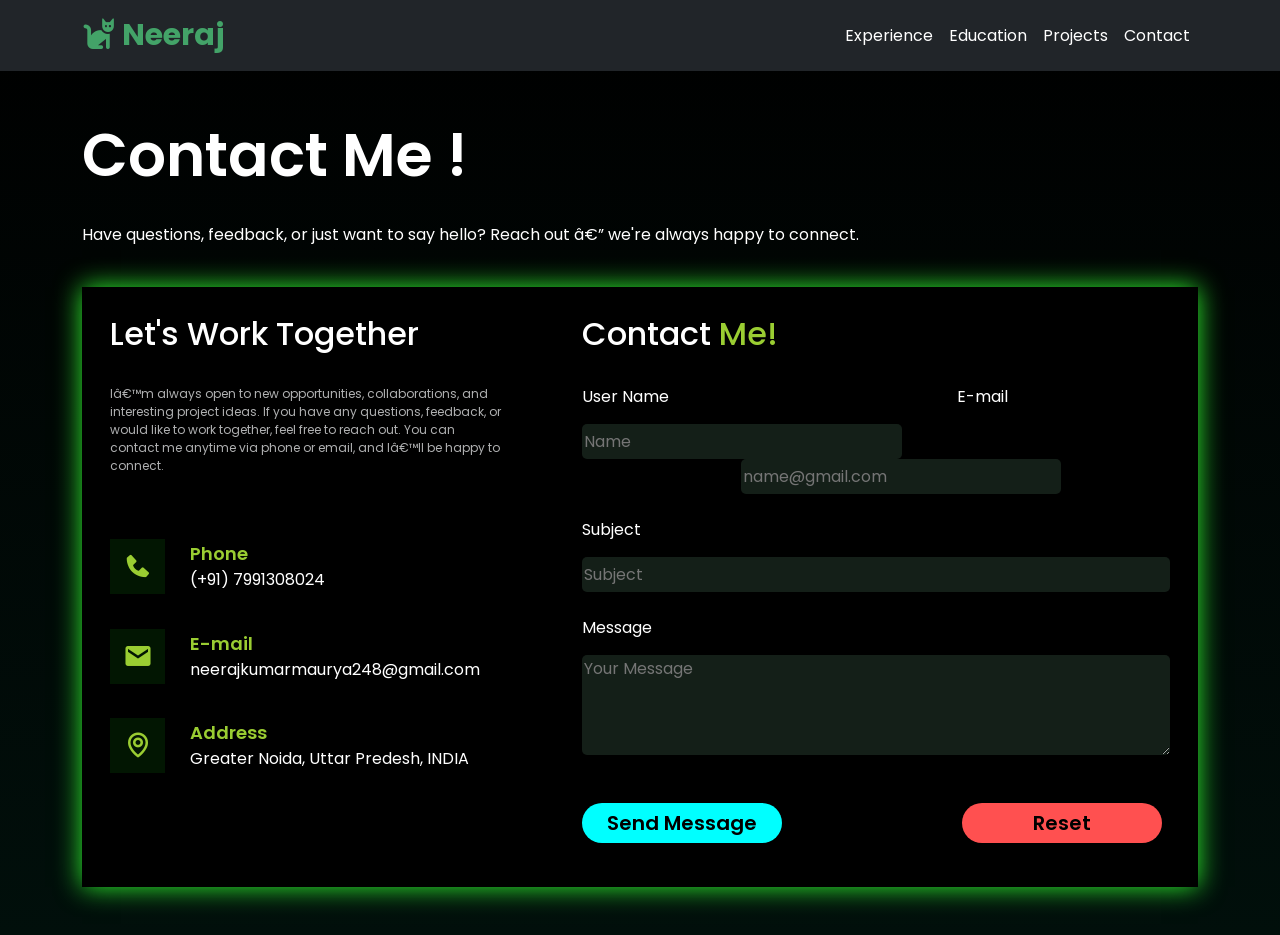
==== contact.html @ f8e5a3b6 "Deployment date 27-01-2026" ====
<html>

<head>
    <title>Contact</title>

    <!-- Bootstrap  -->
    <link href="https://cdn.jsdelivr.net/npm/bootstrap@5.3.8/dist/css/bootstrap.min.css" rel="stylesheet"
        integrity="sha384-sRIl4kxILFvY47J16cr9ZwB07vP4J8+LH7qKQnuqkuIAvNWLzeN8tE5YBujZqJLB" crossorigin="anonymous">

    <!-- FontAwesome -->
    <link rel="stylesheet" href="https://cdnjs.cloudflare.com/ajax/libs/font-awesome/6.5.1/css/all.min.css">

    <!-- Google Font -->
    <link rel="preconnect" href="https://fonts.googleapis.com">
    <link rel="preconnect" href="https://fonts.gstatic.com" crossorigin>
    <link
        href="https://fonts.googleapis.com/css2?family=Poppins:ital,wght@0,100;0,200;0,300;0,400;0,500;0,600;0,700;0,800;0,900;1,100;1,200;1,300;1,400;1,500;1,600;1,700;1,800;1,900&display=swap"
        rel="stylesheet">

    <link rel="stylesheet" href="https://cdn.hugeicons.com/font/hgi-stroke-rounded.css">
    <link href="https://unpkg.com/boxicons@2.1.4/css/boxicons.min.css" rel="stylesheet">

    <meta name="viewport" content="width=device-width, initial-scale=1.0">

    <style>
        body {
            width: 100%;
            min-height: 100%;
            font-family: "poppins";
            background:
                linear-gradient(180deg, #000, #010f0b),
                url("https://www.transparenttextures.com/patterns/noise.png");
            background-blend-mode: overlay;
            color: white;
        }

        .navbar-brand {
            font-size: 30px;
            color: rgb(67, 163, 104);
            font-weight: bold;
        }
        h1 {
            font-size: 60px;
            font-weight: 600;
        }
        .details {
            display: flex;
            gap: 25px;
        }

        .icons {
            height: 55px;
            width: 55px;
            background-color: rgb(2, 22, 2);
            color: yellowgreen;
            font-size: 30px;
            text-align: center;
            padding: 12px;
            /* border-radius: 100%; */
            
        }

        .data {
            line-height: 1.1;
        }

        .data_head {
            color: yellowgreen;
            font-size: 18px;
            font-weight: 600;
            margin-bottom: 7px;
            margin-top: 5px;
        }

        .card_head {
            color: yellowgreen;
            text-decoration: none;
        }
        .send {
            color: black;
            background-color: aqua;
            border: none;
            height: 40px;
            width: 200px;
            font-size: 20px;
            font-weight: 600;
            border-radius: 20px;

        }

        .reset {
            background-color: rgb(255, 80, 80);
            border: none;
            height: 40px;
            width: 200px;
            font-size: 20px;
            font-weight: 600;
            border-radius: 20px;
            color: black;
        }
        .left_para{
            color: rgb(175, 176, 177);
            font-size: 12px;
        }
        .form-mail{
            margin-left: 27%;
        }
        .maincard{
            display: flex;
            justify-content: center;
            background-color: black;
            padding: 28px;
            gap: 80px;
            box-shadow: 0 0 25px rgb(47, 248, 47);
        }
        .left_card{
            
            width: 40%;
        }
        .right_card{
            width: 60%;
        }
        input {
            background-color: #141f18;
            border: none;
            height: 35px;
            color: aquamarine;
            border-radius: 5px;
        }
        input:focus {
            background-color: #141f18;
            color: aquamarine;
            border-radius: 5px;
            border: none;
        }
        textarea{
            background-color: #141f18;
            color: aquamarine;
            border-radius: 5px;
            border: none;
        }
    </style>
</head>

<body>

    <!-- NavBar -->
    <nav class="navbar sticky-top navbar-expand-lg bg-dark " data-bs-theme="dark">
        <div class="container">
            <a class="navbar-brand" href="index.html"> <i class="fa-solid fa-cat"></i> Neeraj</a>
            <button class="navbar-toggler" type="button" data-bs-toggle="collapse"
                data-bs-target="#navbarSupportedContent" aria-controls="navbarSupportedContent" aria-expanded="false"
                aria-label="Toggle navigation">
                <span class="navbar-toggler-icon"></span>
            </button>
            <div class="collapse navbar-collapse" id="navbarSupportedContent">
                <ul class="navbar-nav ms-auto mb-2 mb-lg-0">
                    <li class="nav-item">
                        <a class="nav-link active" aria-current="page" href="experience.html">Experience</a>
                    </li>
                    <li class="nav-item">
                        <a class="nav-link active" aria-current="page" href="education_page.html">Education</a>
                    </li>
                    <li class="nav-item">
                        <a class="nav-link active" aria-current="page" href="projects.html">Projects</a>
                    </li>
                    <li class="nav-item">
                        <a class="nav-link active" aria-current="page" href="contact.html">Contact</a>
                    </li>


                </ul>

            </div>
        </div>
    </nav>

    <div class="container">

        <br><br>
        <h1>Contact Me !</h1>
        <br>
        <p>Have questions, feedback, or just want to say hello? Reach out — we're always happy to connect.</p>
        <br>
        <section class="maincard">
            <div class="left_card">
                <h2>Let's Work Together </h2><br>
                <p class="left_para">I’m always open to new opportunities, collaborations, and interesting project ideas. If you have any
                    questions, feedback, or would like to work together, feel free to reach out. You can contact me
                    anytime via phone or email, and I’ll be happy to connect.</p>
                <br><br>
                <div class="details">
                    <section class="icons"> <i class='bx  bxs-phone'></i> </section>
                    <div class="data">
                        <p class="data_head">Phone</p>
                        <p>(+91) 7991308024</p>
                    </div>
                </div>
                <br>
                <div class="details">
                    <section class="icons"> <i class='bx bxs-envelope'></i> </section>
                    <div class="data">
                        <p class="data_head">E-mail</p>
                        <p>neerajkumarmaurya248@gmail.com</p>
                    </div>
                </div>
                <br>
                <div class="details">
                    <section class="icons"> <i class='bx  bx-map'></i> </section>
                    <div class="data">
                        <p class="data_head">Address</p>
                        <p>Greater Noida, Uttar Predesh, INDIA</p>
                    </div>
                </div>
            </div>
            <div class="right_card">
                <h2> Contact <a class="card_head">Me!</a></h2><br>
                <form>

                    <label style="margin-bottom: 15px;">User Name</label><label
                        style="margin-left: 49%;">E-mail</label><br>
                    <input type="text" placeholder="Name" required class="form-item" maxlength="30" class="input_field">
                    <input type="email" placeholder="name@gmail.com" required class="form-mail" maxlength="30">
                    <br><br>
                    <label style="margin-bottom: 15px;">Subject</label><br>
                    <input type="text" placeholder="Subject" required class="form-item" style="width: 100%;">
                    <br><br>
                    <label style="margin-bottom: 15px;">Message</label><br>
                    <textarea placeholder="Your Message" required rows="4" style="width: 100%;"
                        class="form-item"></textarea>
                    <br><br><br>
                    <button type="submit" class="Send">Send Message</button>
                    <button type="reset" class="Reset" style="margin-left: 30%;">Reset</button>

                </form>
            </div>
        </section>

        <br><br>
    </div>

</body>
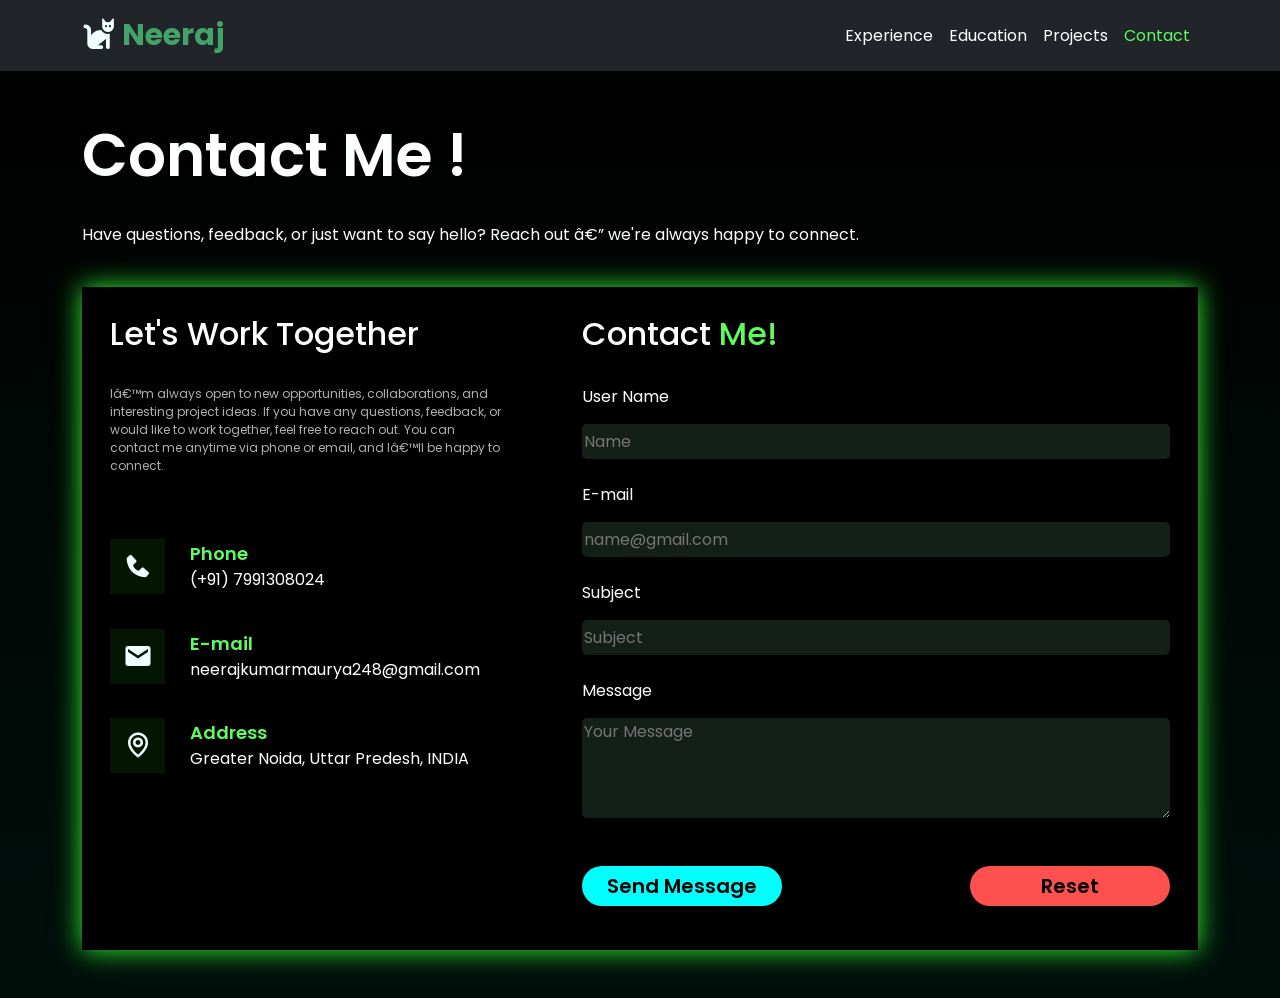
==== commit e7df8c73: "responsive layout UPDATE and bug FIX" ====
--- a/contact.html
+++ b/contact.html
@@ -39,10 +39,15 @@
             color: rgb(67, 163, 104);
             font-weight: bold;
         }
+        i {
+            color: azure;
+        }
+
         h1 {
             font-size: 60px;
             font-weight: 600;
         }
+
         .details {
             display: flex;
             gap: 25px;
@@ -52,12 +57,12 @@
             height: 55px;
             width: 55px;
             background-color: rgb(2, 22, 2);
-            color: yellowgreen;
+            color: rgb(96, 250, 96);
             font-size: 30px;
             text-align: center;
             padding: 12px;
             /* border-radius: 100%; */
-            
+
         }
 
         .data {
@@ -65,7 +70,7 @@
         }
 
         .data_head {
-            color: yellowgreen;
+            color: rgb(96, 250, 96);
             font-size: 18px;
             font-weight: 600;
             margin-bottom: 7px;
@@ -73,9 +78,10 @@
         }
 
         .card_head {
-            color: yellowgreen;
+            color: rgb(96, 250, 96);
             text-decoration: none;
         }
+
         .send {
             color: black;
             background-color: aqua;
@@ -98,14 +104,15 @@
             border-radius: 20px;
             color: black;
         }
-        .left_para{
+
+        .left_para {
             color: rgb(175, 176, 177);
             font-size: 12px;
         }
-        .form-mail{
-            margin-left: 27%;
-        }
-        .maincard{
+
+      
+
+        .maincard {
             display: flex;
             justify-content: center;
             background-color: black;
@@ -113,33 +120,47 @@
             gap: 80px;
             box-shadow: 0 0 25px rgb(47, 248, 47);
         }
-        .left_card{
-            
+
+        .left_card {
+
             width: 40%;
         }
-        .right_card{
+
+        .right_card {
             width: 60%;
         }
+
         input {
             background-color: #141f18;
             border: none;
             height: 35px;
+            width: 100%;
             color: aquamarine;
             border-radius: 5px;
         }
+
         input:focus {
             background-color: #141f18;
             color: aquamarine;
             border-radius: 5px;
             border: none;
         }
-        textarea{
+
+        textarea {
             background-color: #141f18;
             color: aquamarine;
             border-radius: 5px;
             border: none;
         }
+        .last_btn{
+            display: flex;
+            justify-content: space-between;
+            align-items: center;
+        }
+        
+        
     </style>
+    <link rel="stylesheet" href="css/responsive_con.css">
 </head>
 
 <body>
@@ -165,7 +186,8 @@
                         <a class="nav-link active" aria-current="page" href="projects.html">Projects</a>
                     </li>
                     <li class="nav-item">
-                        <a class="nav-link active" aria-current="page" href="contact.html">Contact</a>
+                        <a class="nav-link active" aria-current="page" href="contact.html"
+                            style="color:rgb(96, 250, 96);">Contact</a>
                     </li>
 
 
@@ -178,14 +200,16 @@
     <div class="container">
 
         <br><br>
-        <h1>Contact Me !</h1>
+        <h1 class="mai">Contact Me !</h1>
         <br>
-        <p>Have questions, feedback, or just want to say hello? Reach out — we're always happy to connect.</p>
+        <p class="mai_para">Have questions, feedback, or just want to say hello? Reach out — we're always happy to
+            connect.</p>
         <br>
         <section class="maincard">
             <div class="left_card">
-                <h2>Let's Work Together </h2><br>
-                <p class="left_para">I’m always open to new opportunities, collaborations, and interesting project ideas. If you have any
+                <h2 class="card_heading">Let's Work Together </h2><br>
+                <p class="left_para">I’m always open to new opportunities, collaborations, and interesting project
+                    ideas. If you have any
                     questions, feedback, or would like to work together, feel free to reach out. You can contact me
                     anytime via phone or email, and I’ll be happy to connect.</p>
                 <br><br>
@@ -214,14 +238,14 @@
                 </div>
             </div>
             <div class="right_card">
-                <h2> Contact <a class="card_head">Me!</a></h2><br>
-                <form>
-
-                    <label style="margin-bottom: 15px;">User Name</label><label
-                        style="margin-left: 49%;">E-mail</label><br>
-                    <input type="text" placeholder="Name" required class="form-item" maxlength="30" class="input_field">
-                    <input type="email" placeholder="name@gmail.com" required class="form-mail" maxlength="30">
-                    <br><br>
+                <h2 class="card_heading"> Contact <a class="card_head">Me!</a></h2><br>
+                <form class="timbaktwo">
+
+                    <label style="margin-bottom: 15px;">User Name</label><br>
+                    <input type="text" placeholder="Name" required class="form-item" maxlength="30" class="input_field" width="100%"><br><br>
+                    <label style="margin-bottom: 15px;">E-mail</label><br>
+                    <input type="email" placeholder="name@gmail.com" required class="form-mail" maxlength="80" width="100%"><br><br>
+                    
                     <label style="margin-bottom: 15px;">Subject</label><br>
                     <input type="text" placeholder="Subject" required class="form-item" style="width: 100%;">
                     <br><br>
@@ -229,8 +253,10 @@
                     <textarea placeholder="Your Message" required rows="4" style="width: 100%;"
                         class="form-item"></textarea>
                     <br><br><br>
-                    <button type="submit" class="Send">Send Message</button>
-                    <button type="reset" class="Reset" style="margin-left: 30%;">Reset</button>
+                    <div class="last_btn">
+                        <button type="submit" class="Send">Send Message</button>
+                        <button type="reset" class="Reset" style="margin-left: 30%;">Reset</button>
+                    </div>
 
                 </form>
             </div>
@@ -239,4 +265,9 @@
         <br><br>
     </div>
 
-</body>+    <script src="https://cdn.jsdelivr.net/npm/bootstrap@5.3.8/dist/js/bootstrap.bundle.min.js"
+    integrity="sha384-FKyoEForCGlyvwx9Hj09JcYn3nv7wiPVlz7YYwJrWVcXK/BmnVDxM+D2scQbITxI"
+    crossorigin="anonymous"></script>
+
+</body>
+</html>
--- a/css/responsive_con.css
+++ b/css/responsive_con.css
@@ -0,0 +1,44 @@
+@media screen and (max-width: 480px) {
+
+    .mai{
+        text-align: center;
+    }
+    h1{
+        font-size: 35px;
+        font-weight: 600;
+    }
+    p{
+        font-size: 10px;
+    }
+    .mai_para{
+        text-align: center;
+    }
+    .maincard{
+        flex-direction: column;
+    }
+    .left_card{
+        width: 100%;
+    }
+    .left_para{
+        text-align: center;
+    }
+    .right_card{
+        width: 100%;
+    }
+    .last_btn{
+        flex-direction: row;
+    }
+    .send{
+        height: 25px;
+        width: 110px;
+        font-size: 13px;
+    }
+    .reset{
+        height: 25px;
+        width: 110px;
+        font-size: 13px;
+    }
+    .card_heading{
+        text-align: center;
+    }
+}
